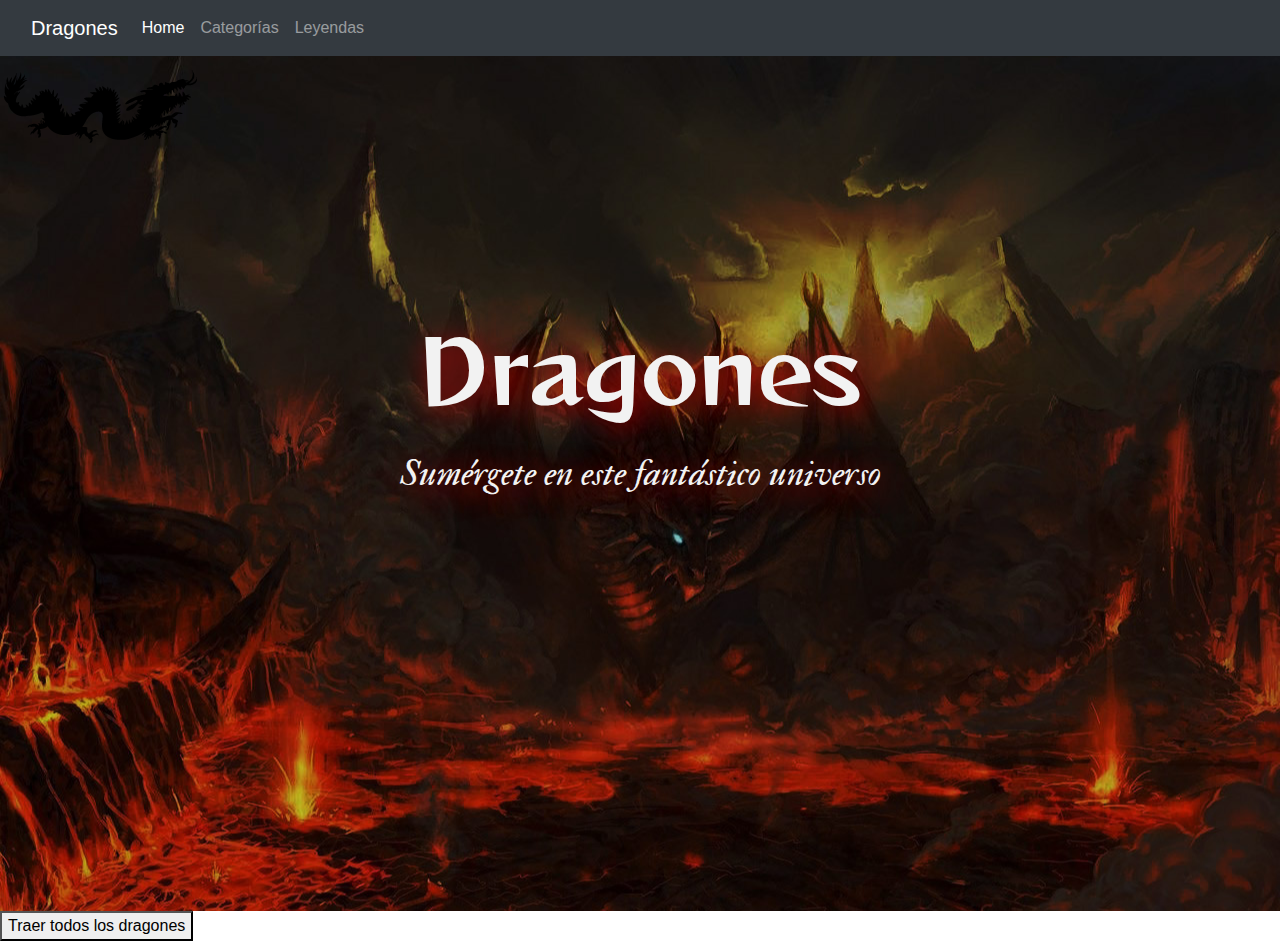
==== index.html @ 09eb290f "Agregado el botón Traer Todos" ====
<!DOCTYPE html>
<html lang="es">

<head>
  <meta charset="UTF-8">
  <meta http-equiv="X-UA-Compatible" content="IE=edge">
  <meta name="viewport" content="width=device-width, initial-scale=1.0">
  <link rel="stylesheet" href="css/bootstrap.css">
  <link rel="preconnect" href="https://fonts.gstatic.com">
  <link href="https://fonts.googleapis.com/css2?family=IM+Fell+Double+Pica:ital@1&family=Reggae+One&display=swap"
    rel="stylesheet">
  <link rel="stylesheet" href="css/style.css">
  <title>Dragones</title>
</head>

<body>
  <nav class="navbar navbar-expand-lg navbar-dark bg-dark">
    <div class="container-fluid">
      <a class="navbar-brand" href="#">Dragones</a>
      <button class="navbar-toggler" type="button" data-bs-toggle="collapse" data-bs-target="#navbarSupportedContent"
        aria-controls="navbarSupportedContent" aria-expanded="false" aria-label="Toggle navigation">
        <span class="navbar-toggler-icon"></span>
      </button>
      <div class="collapse navbar-collapse" id="navbarSupportedContent">
        <ul class="navbar-nav me-auto mb-2 mb-lg-0">
          <li class="nav-item">
            <a class="nav-link active" aria-current="page" href="#">Home</a>
          </li>
          <li class="nav-item">
            <a class="nav-link" href="#">Categorías</a>
          </li>
          <li class="nav-item">
            <a class="nav-link" href="#">Leyendas</a>
          </li>
        </ul>
      </div>
    </div>
  </nav>
  <header>
    <img src="img/dragoncito_1.png" alt="">
    <h1>Dragones</h1>
    <p>Sumérgete en este fantástico universo</p>
  </header>

  <main>
    <button id="btnTraerTodos" type="button">Traer todos los dragones</button>

    <!-- Acá vamos a imprimir los productos. -->
    <div id="respuesta"></div>

    <script src="js/traer-todos.js"></script>
  </main>

</body>

</html>
---- css/style.css ----
header {
    background-image: url(../img/dragon_2_cambio_2.jpg);
    background-position: center;
    height: 95vh;
    color: #f2f2f2;
}

h1 {
    font-size: 5.5em;
    text-align: center;
    padding-top: 1.8em;
    font-family: "Reggae One", cursive;
    text-shadow: 5px 5px 30px #b90202;
}

header p {
    font-size: 2.3em;
    text-align: center;
    padding-top: .5em;
    font-family: 'IM Fell Double Pica', serif;
    font-style: italic;
    text-shadow: 5px 5px 30px #b90202;
}
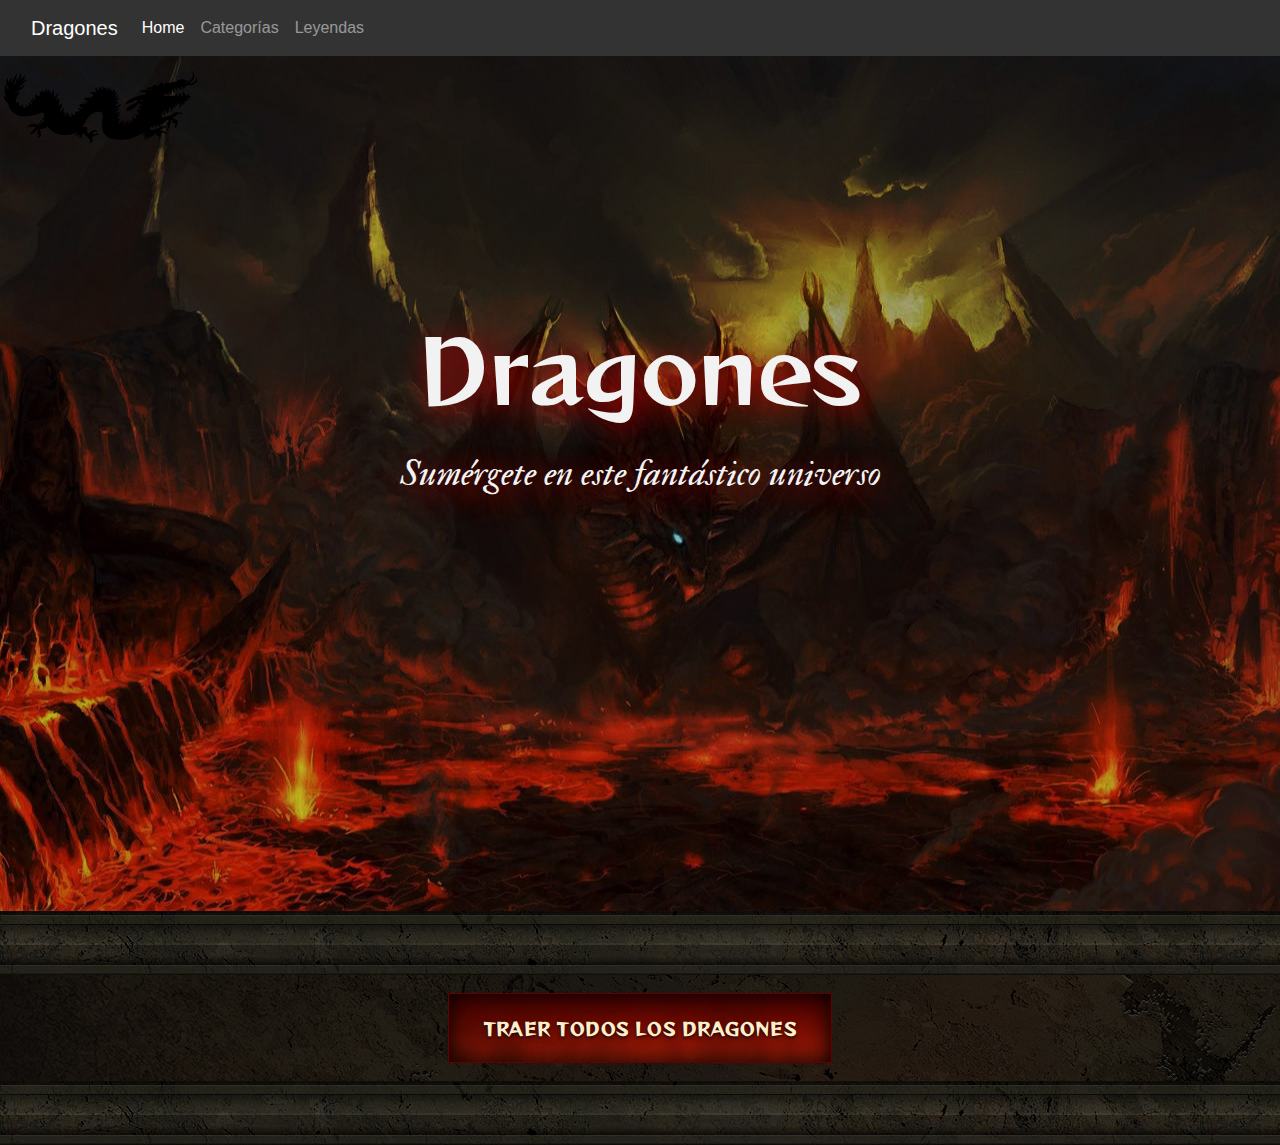
==== commit 8d3d39c4: "diseño en la seccion de dragones" ====
--- a/index.html
+++ b/index.html
@@ -14,7 +14,7 @@
 </head>
 
 <body>
-  <nav class="navbar navbar-expand-lg navbar-dark bg-dark">
+  <nav class="navbar navbar-expand-lg navbar-dark">
     <div class="container-fluid">
       <a class="navbar-brand" href="#">Dragones</a>
       <button class="navbar-toggler" type="button" data-bs-toggle="collapse" data-bs-target="#navbarSupportedContent"
@@ -41,12 +41,20 @@
     <h1>Dragones</h1>
     <p>Sumérgete en este fantástico universo</p>
   </header>
+  
+  <main>
+    <div class="separador"></div>
+    <section id="dragones">
+    
+      <button id="btnTraerTodos" type="button" >Traer todos los dragones</button>
 
-  <main>
-    <button id="btnTraerTodos" type="button">Traer todos los dragones</button>
+      <!-- Acá vamos a imprimir los productos. -->
+      <div class="container-fluid">
+        <div id="respuesta" class="row justify-content-center"></div>
+      </div>
 
-    <!-- Acá vamos a imprimir los productos. -->
-    <div id="respuesta"></div>
+    </section>
+    <div class="separador"></div>
 
     <script src="js/traer-todos.js"></script>
   </main>
--- a/css/style.css
+++ b/css/style.css
@@ -1,3 +1,10 @@
+.navbar {
+    background-color: rgba(0, 0, 0, .800);
+    color: white;
+   /* position: fixed;
+    z-index: 999;*/
+    width: 100%;
+}
 header {
     background-image: url(../img/dragon_2_cambio_2.jpg);
     background-position: center;
@@ -20,4 +27,43 @@
     font-family: 'IM Fell Double Pica', serif;
     font-style: italic;
     text-shadow: 5px 5px 30px #b90202;
+}
+
+.separador {
+    background-image: url(../img/separador.jpg);
+    height: 4em;
+}
+
+#dragones {
+    background-image: url(../img/background.jpg);
+    text-align: center;
+}
+
+#btnTraerTodos {
+    line-height: 1;
+    text-transform: uppercase;
+    border: .05em solid rgb(102, 0, 0) ;
+    background-color: rgb(102, 0, 0);
+    color: rgb(255, 238, 204);
+    font-weight: bold;
+    text-shadow: rgb(0 0 0 / 60%) 0px 1px 2px, rgb(0 0 0 / 40%) 0px 2px 4px;
+    background-image: url(../img/boton.jpg);
+    background-position: center center;
+    font-family: "Reggae One", cursive;
+    letter-spacing: 0.025em;
+    font-size: 1.125em;
+    height: 70px;
+    padding: 0px 35px;
+    box-shadow: inset 0 0 25px 1px rgb(0,0,0);
+    margin-top: 1em;
+    margin-bottom: 1em;
+}
+
+#btnTraerTodos:focus{
+    outline: 0px;
+}
+
+.dragon{
+    background-color: rgba(68, 68, 68, 0.3);
+    color: #f2f2f2;
 }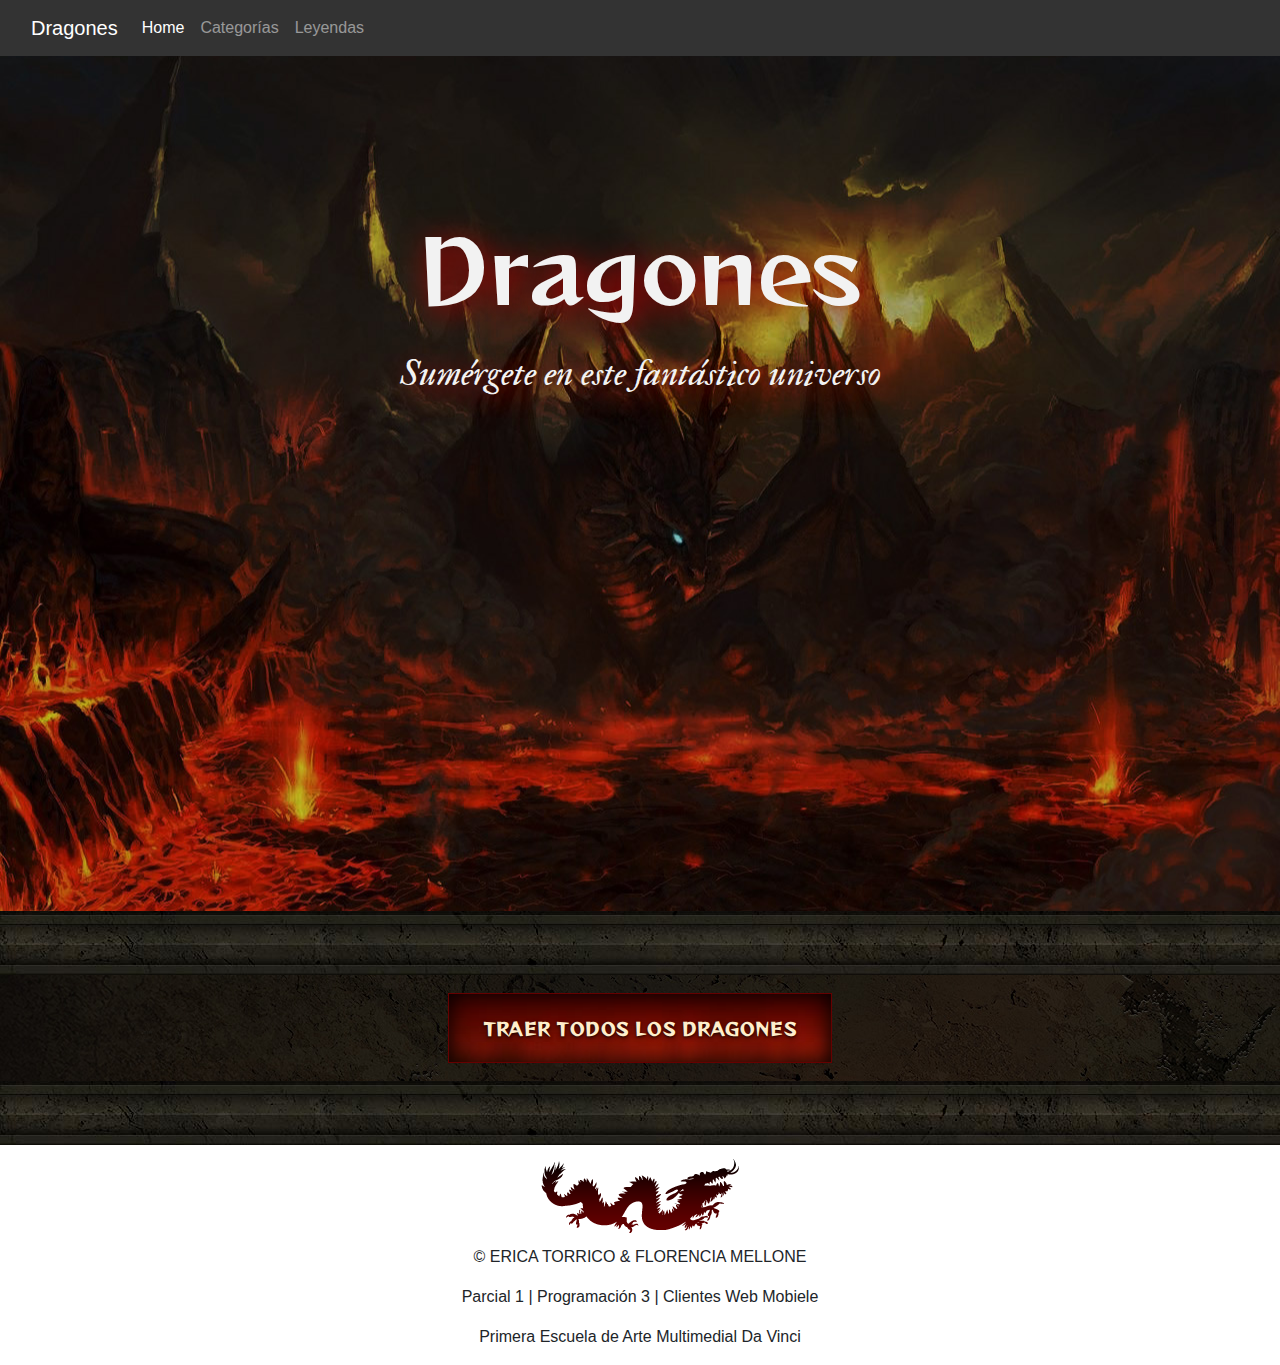
==== commit 9d7c5fce: "creacion del footer" ====
--- a/index.html
+++ b/index.html
@@ -37,7 +37,6 @@
     </div>
   </nav>
   <header>
-    <img src="img/dragoncito_1.png" alt="">
     <h1>Dragones</h1>
     <p>Sumérgete en este fantástico universo</p>
   </header>
@@ -58,6 +57,14 @@
 
     <script src="js/traer-todos.js"></script>
   </main>
+  <footer class="container-fluid">
+    <div class="text-center"> 
+      <img src="img/dragon_footer.png" alt="dragon chino">
+      <p>© ERICA TORRICO & FLORENCIA MELLONE</p>
+      <p>Parcial 1 | Programación 3 | Clientes Web Mobiele</p>
+      <p>Primera Escuela de Arte Multimedial Da Vinci</p>
+    </div>
+  </footer>
 
 </body>
 
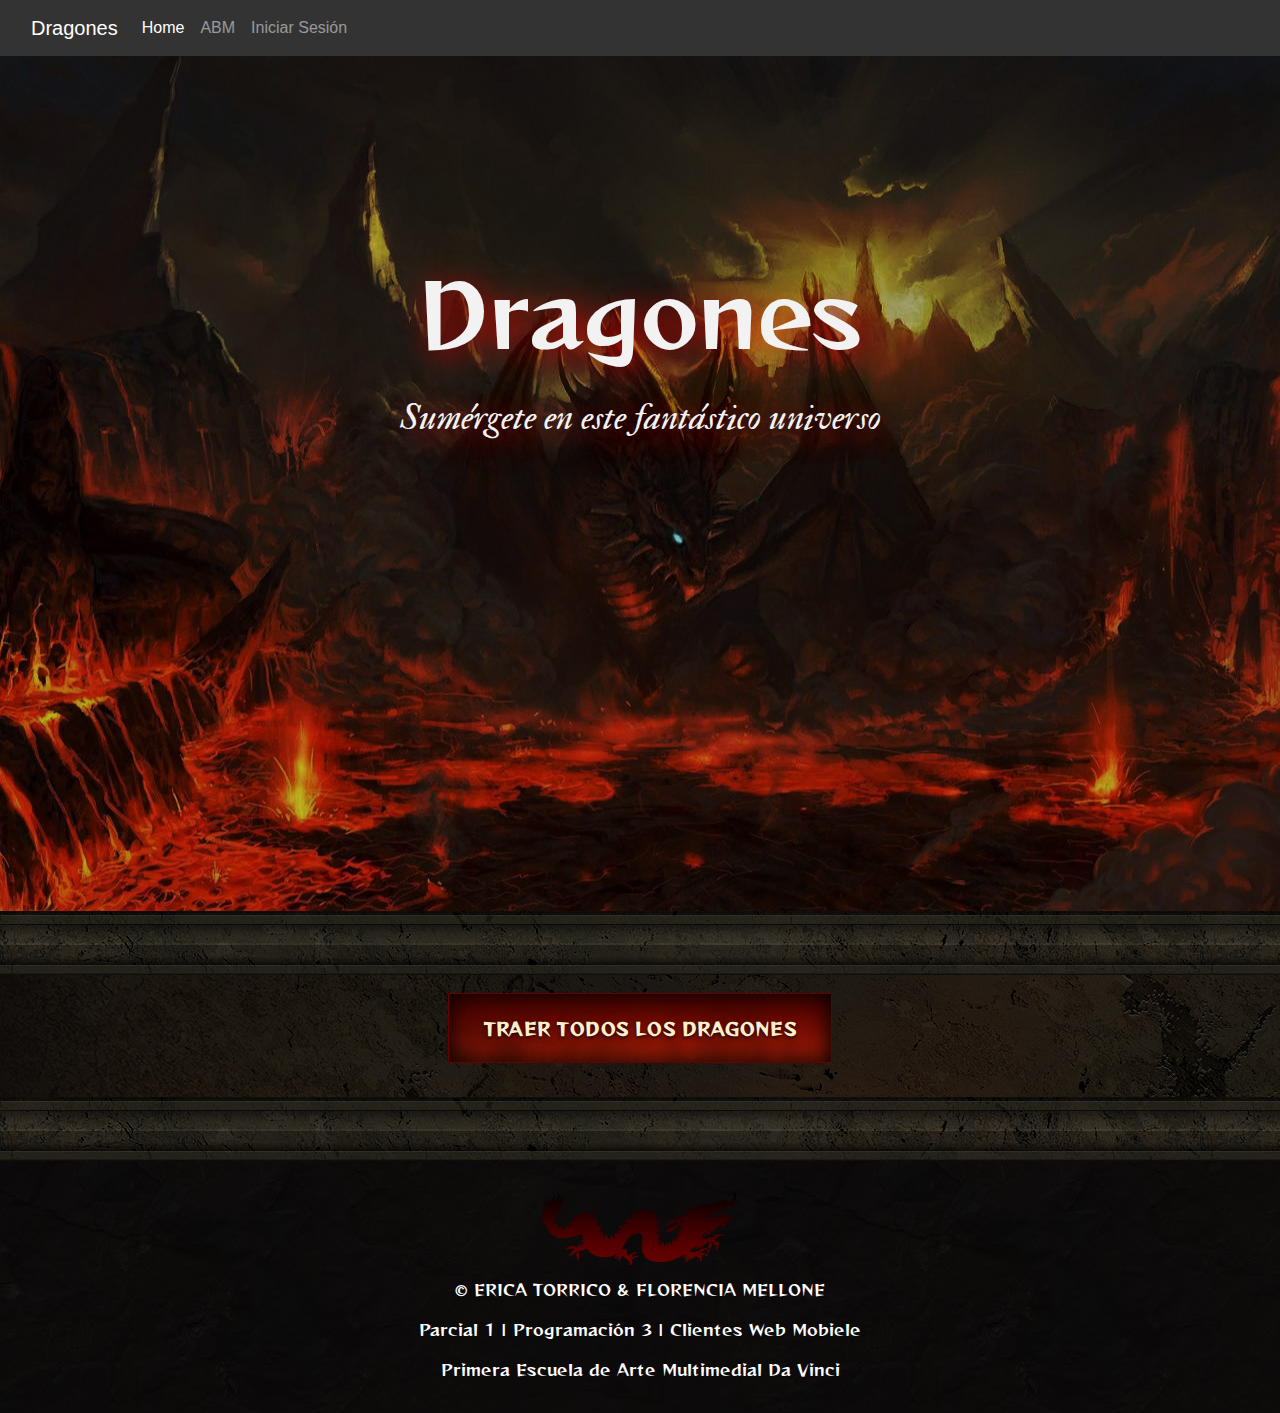
==== commit 4ddb6265: "aregando html" ====
--- a/index.html
+++ b/index.html
@@ -27,10 +27,10 @@
             <a class="nav-link active" aria-current="page" href="#">Home</a>
           </li>
           <li class="nav-item">
-            <a class="nav-link" href="#">Categorías</a>
+            <a class="nav-link" href="html/abm.html">ABM</a>
           </li>
           <li class="nav-item">
-            <a class="nav-link" href="#">Leyendas</a>
+            <a class="nav-link" href="html/login.html">Iniciar Sesión</a>
           </li>
         </ul>
       </div>
@@ -49,7 +49,7 @@
 
       <!-- Acá vamos a imprimir los productos. -->
       <div class="container-fluid">
-        <div id="respuesta" class="row justify-content-center"></div>
+        <div id="respuesta" class="row justify-content-center pb-3"></div>
       </div>
 
     </section>
--- a/css/style.css
+++ b/css/style.css
@@ -15,7 +15,7 @@
 h1 {
     font-size: 5.5em;
     text-align: center;
-    padding-top: 1.8em;
+    padding-top: 2.3em;
     font-family: "Reggae One", cursive;
     text-shadow: 5px 5px 30px #b90202;
 }
@@ -39,7 +39,18 @@
     text-align: center;
 }
 
-#btnTraerTodos {
+#tablaAbm {
+    background-image: url(../img/background.jpg);
+    text-align: center;
+    height: 75vh;
+}
+
+#login {
+    background-image: url(../img/background.jpg);
+    height: 60vh;
+}
+
+#btnTraerTodos  {
     line-height: 1;
     text-transform: uppercase;
     border: .05em solid rgb(102, 0, 0) ;
@@ -59,11 +70,47 @@
     margin-bottom: 1em;
 }
 
-#btnTraerTodos:focus{
+#btnTraerTodos:focus, #agregarDragon:focus, #iniciarSesion:focus{
     outline: 0px;
 }
 
-.dragon{
+#iniciarSesion, #agregarDragon  {
+    line-height: 1;
+    text-transform: uppercase;
+    border: .05em solid rgb(102, 0, 0) ;
+    background-color: rgb(102, 0, 0);
+    color: rgb(255, 238, 204);
+    font-weight: bold;
+    text-shadow: rgb(0 0 0 / 60%) 0px 1px 2px, rgb(0 0 0 / 40%) 0px 2px 4px;
+    background-image: url(../img/boton.jpg);
+    background-position: center center;
+    font-family: "Reggae One", cursive;
+    height: 50px;
+    padding: 0px 35px;
+    box-shadow: inset 0 0 25px 1px rgb(0,0,0);
+    margin-top: 1em;
+    margin-bottom: 1em;
+}
+
+.dragon, .tabla {
     background-color: rgba(68, 68, 68, 0.3);
     color: #f2f2f2;
+}
+
+.loginCard {
+    width: 50%;
+    background-color: rgba(68, 68, 68, 0.5);
+    color: #f2f2f2;
+}
+
+footer {
+    background-image: url(../img/background_footer.jpg);
+    padding-top: 1em;
+    padding-bottom: 1em;
+    color: white;
+    font-family: "Reggae One", cursive;
+}
+
+footer ul {
+    list-style: none;
 }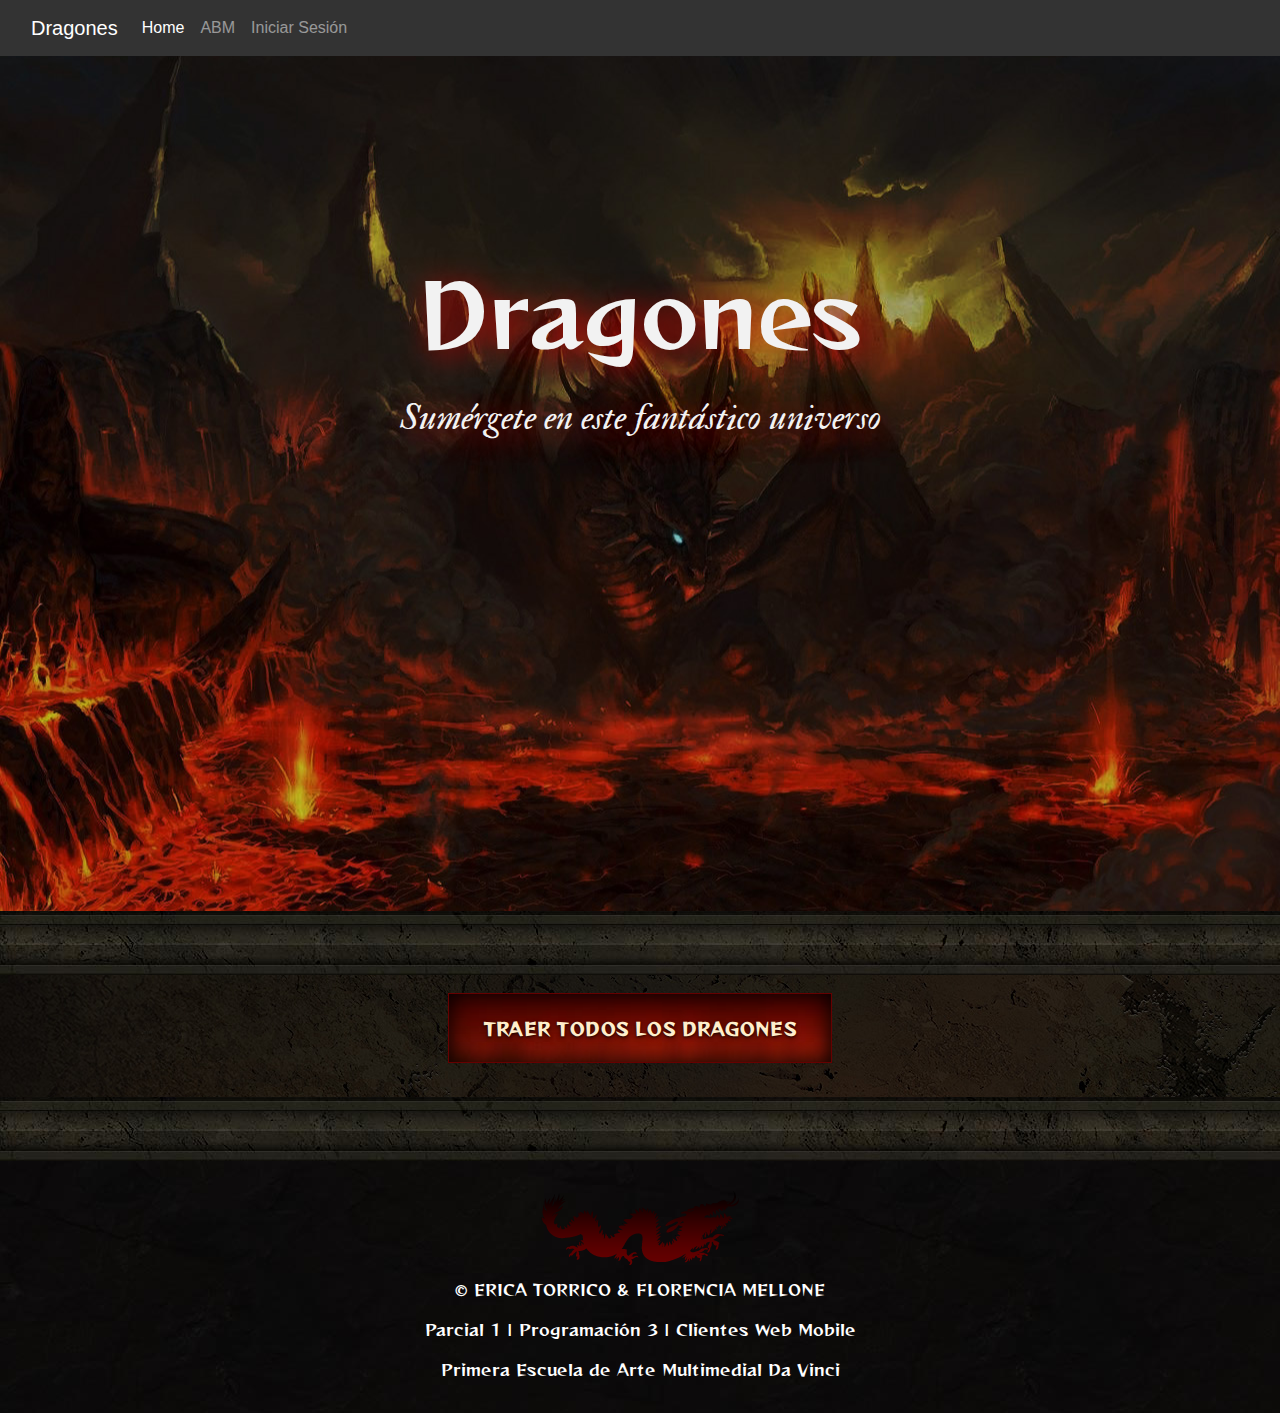
==== commit 1aabc74d: "correccion en el footer" ====
--- a/index.html
+++ b/index.html
@@ -61,7 +61,7 @@
     <div class="text-center"> 
       <img src="img/dragon_footer.png" alt="dragon chino">
       <p>© ERICA TORRICO & FLORENCIA MELLONE</p>
-      <p>Parcial 1 | Programación 3 | Clientes Web Mobiele</p>
+      <p>Parcial 1 | Programación 3 | Clientes Web Mobile</p>
       <p>Primera Escuela de Arte Multimedial Da Vinci</p>
     </div>
   </footer>
--- a/css/style.css
+++ b/css/style.css
@@ -34,7 +34,7 @@
     height: 4em;
 }
 
-#dragones {
+#dragones, #agregarPagina {
     background-image: url(../img/background.jpg);
     text-align: center;
 }
@@ -47,7 +47,7 @@
 
 #login {
     background-image: url(../img/background.jpg);
-    height: 60vh;
+    height: 70vh;
 }
 
 #btnTraerTodos  {
@@ -74,7 +74,7 @@
     outline: 0px;
 }
 
-#iniciarSesion, #agregarDragon  {
+#iniciarSesion, #agregarDragon, #botonAgregar  {
     line-height: 1;
     text-transform: uppercase;
     border: .05em solid rgb(102, 0, 0) ;
@@ -103,6 +103,11 @@
     color: #f2f2f2;
 }
 
+.card-agregar {
+    background-color: rgba(68, 68, 68, 0.5);
+    color: #f2f2f2;
+}
+
 footer {
     background-image: url(../img/background_footer.jpg);
     padding-top: 1em;
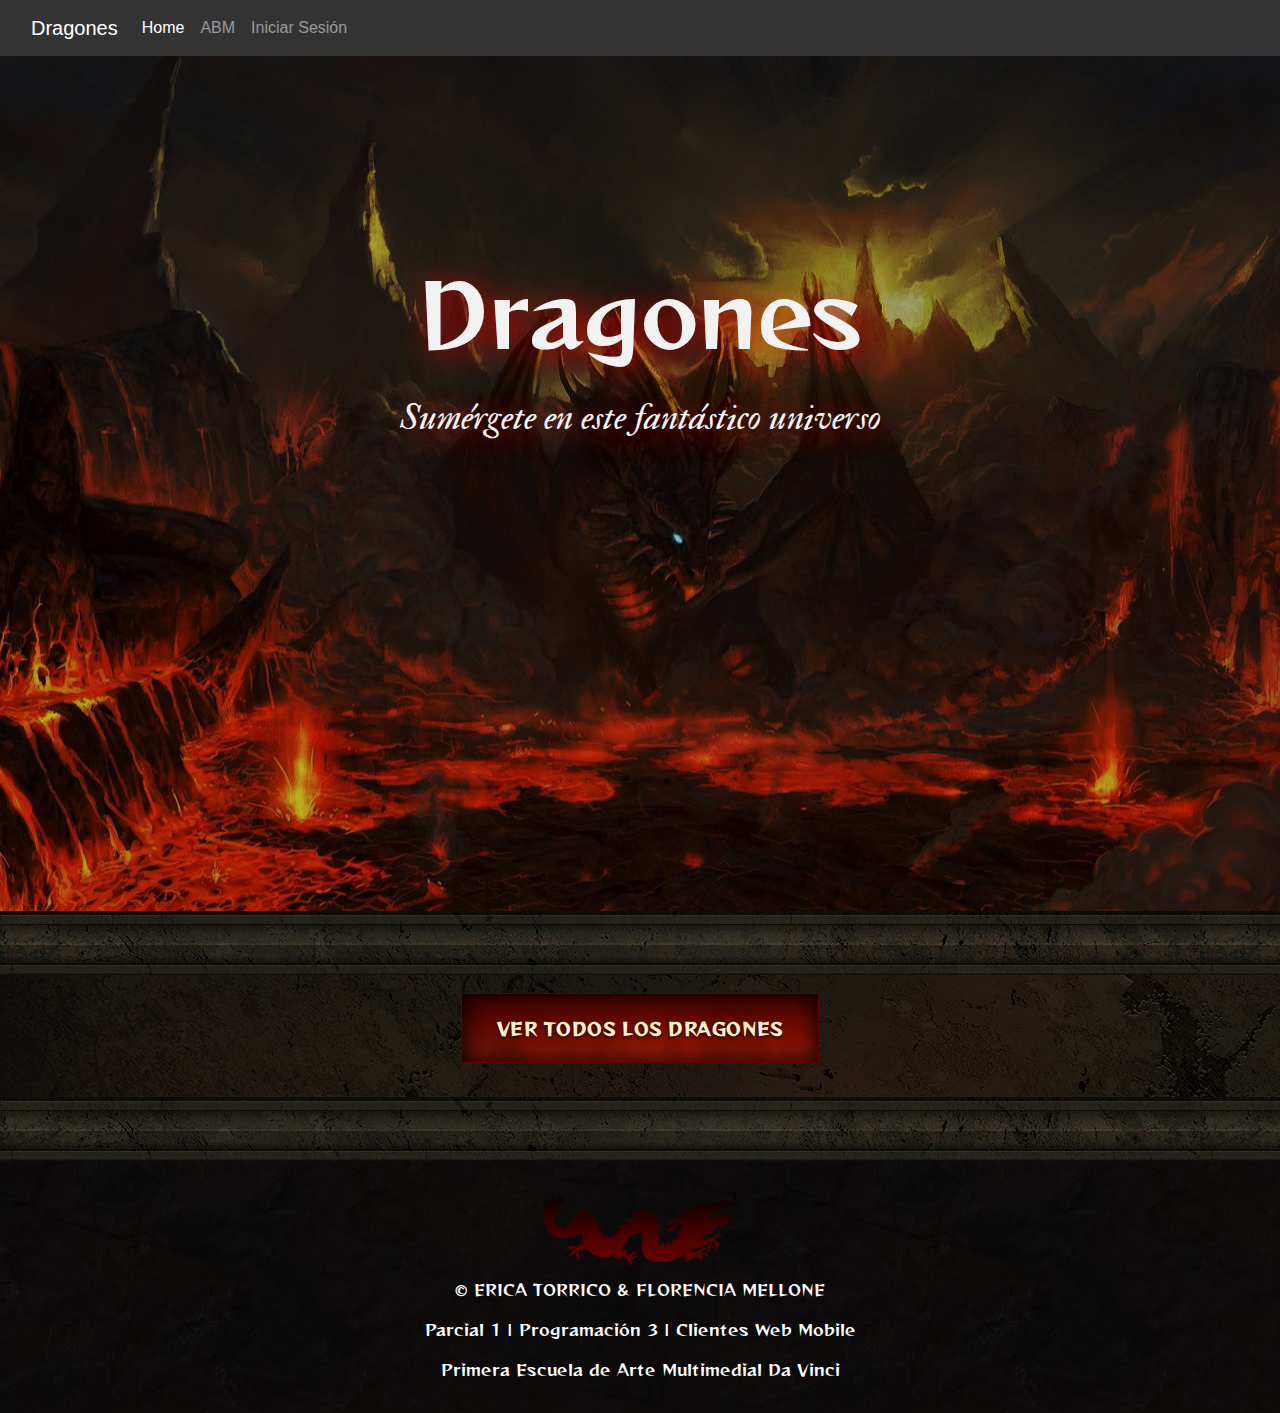
==== commit 50d0b6a0: "Agregado el js en el abm y funcionalidad eliminar" ====
--- a/index.html
+++ b/index.html
@@ -27,10 +27,10 @@
             <a class="nav-link active" aria-current="page" href="#">Home</a>
           </li>
           <li class="nav-item">
-            <a class="nav-link" href="html/abm.html">ABM</a>
+            <a class="nav-link" href="abm.html">ABM</a>
           </li>
           <li class="nav-item">
-            <a class="nav-link" href="html/login.html">Iniciar Sesión</a>
+            <a class="nav-link" href="login.html">Iniciar Sesión</a>
           </li>
         </ul>
       </div>
@@ -40,12 +40,12 @@
     <h1>Dragones</h1>
     <p>Sumérgete en este fantástico universo</p>
   </header>
-  
+
   <main>
     <div class="separador"></div>
     <section id="dragones">
-    
-      <button id="btnTraerTodos" type="button" >Traer todos los dragones</button>
+
+      <button id="btnTraerTodos" type="button">Ver todos los dragones</button>
 
       <!-- Acá vamos a imprimir los productos. -->
       <div class="container-fluid">
@@ -58,7 +58,7 @@
     <script src="js/traer-todos.js"></script>
   </main>
   <footer class="container-fluid">
-    <div class="text-center"> 
+    <div class="text-center">
       <img src="img/dragon_footer.png" alt="dragon chino">
       <p>© ERICA TORRICO & FLORENCIA MELLONE</p>
       <p>Parcial 1 | Programación 3 | Clientes Web Mobile</p>
